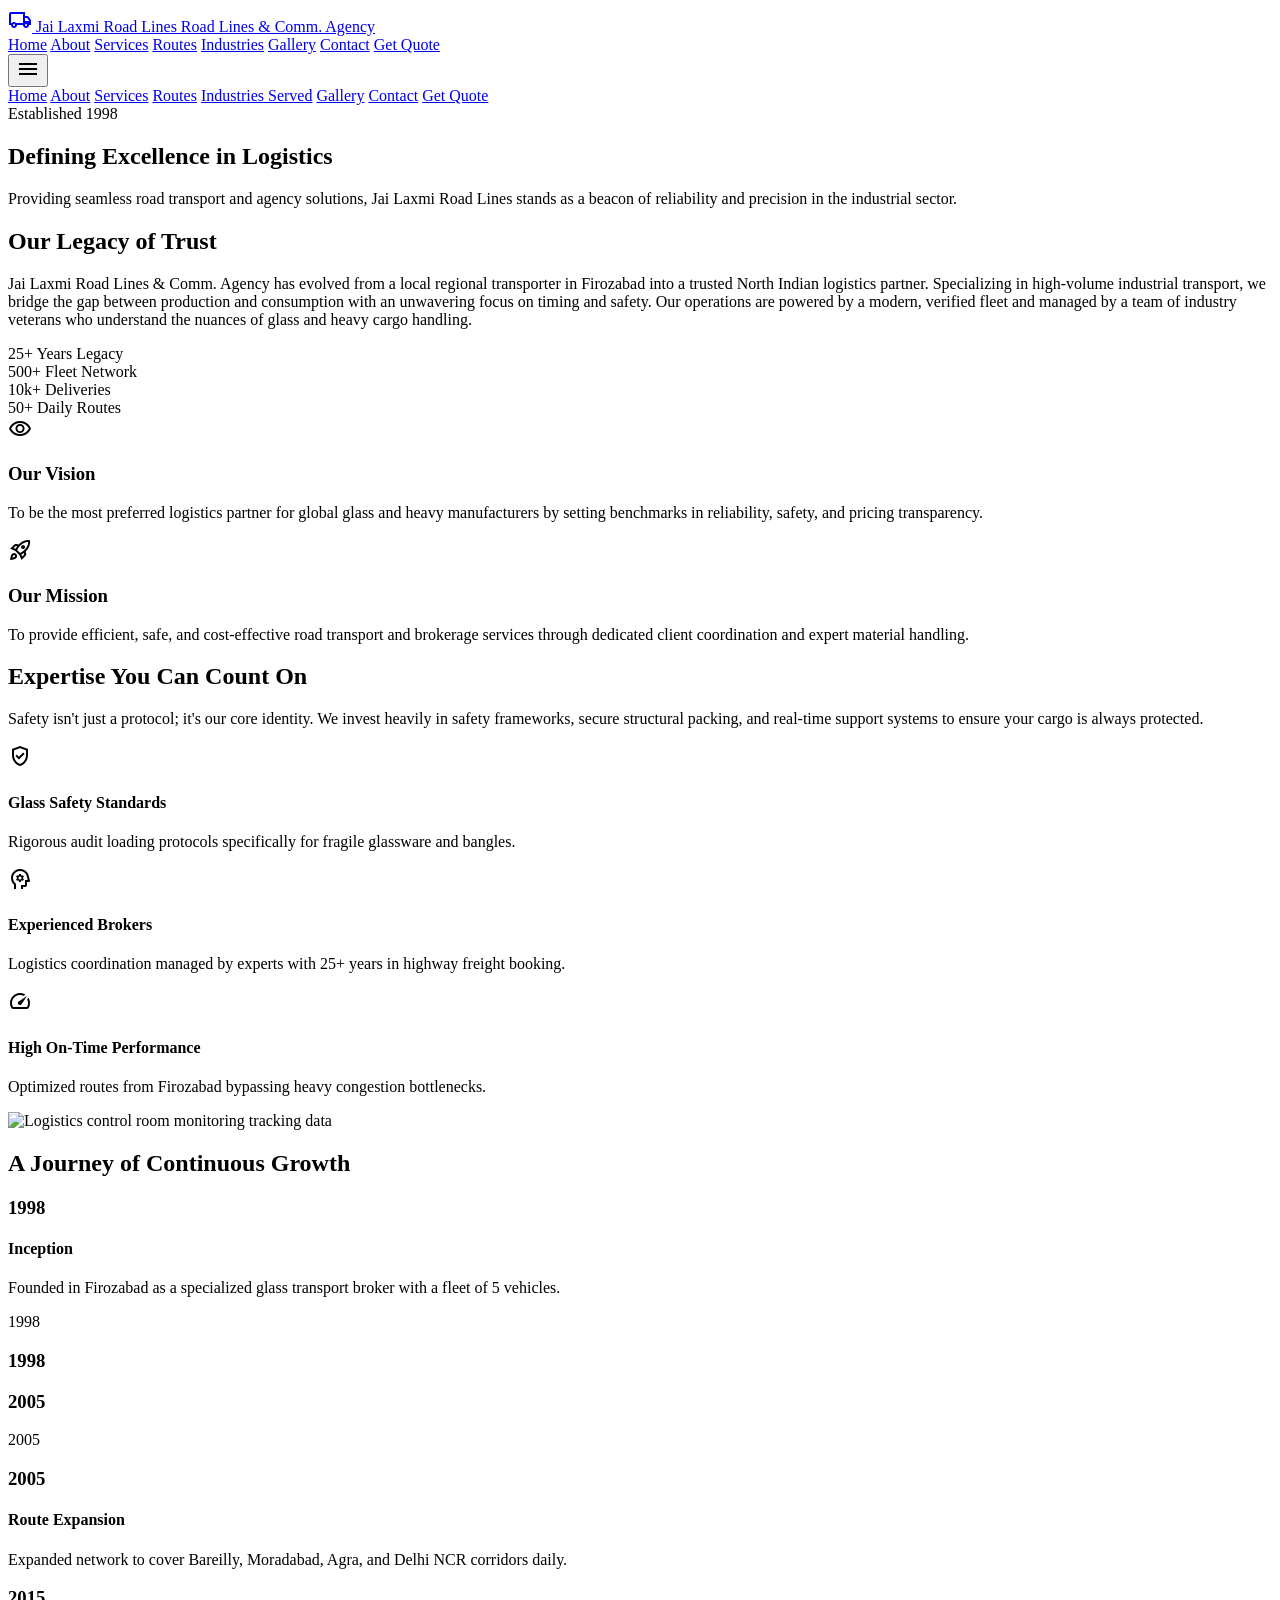
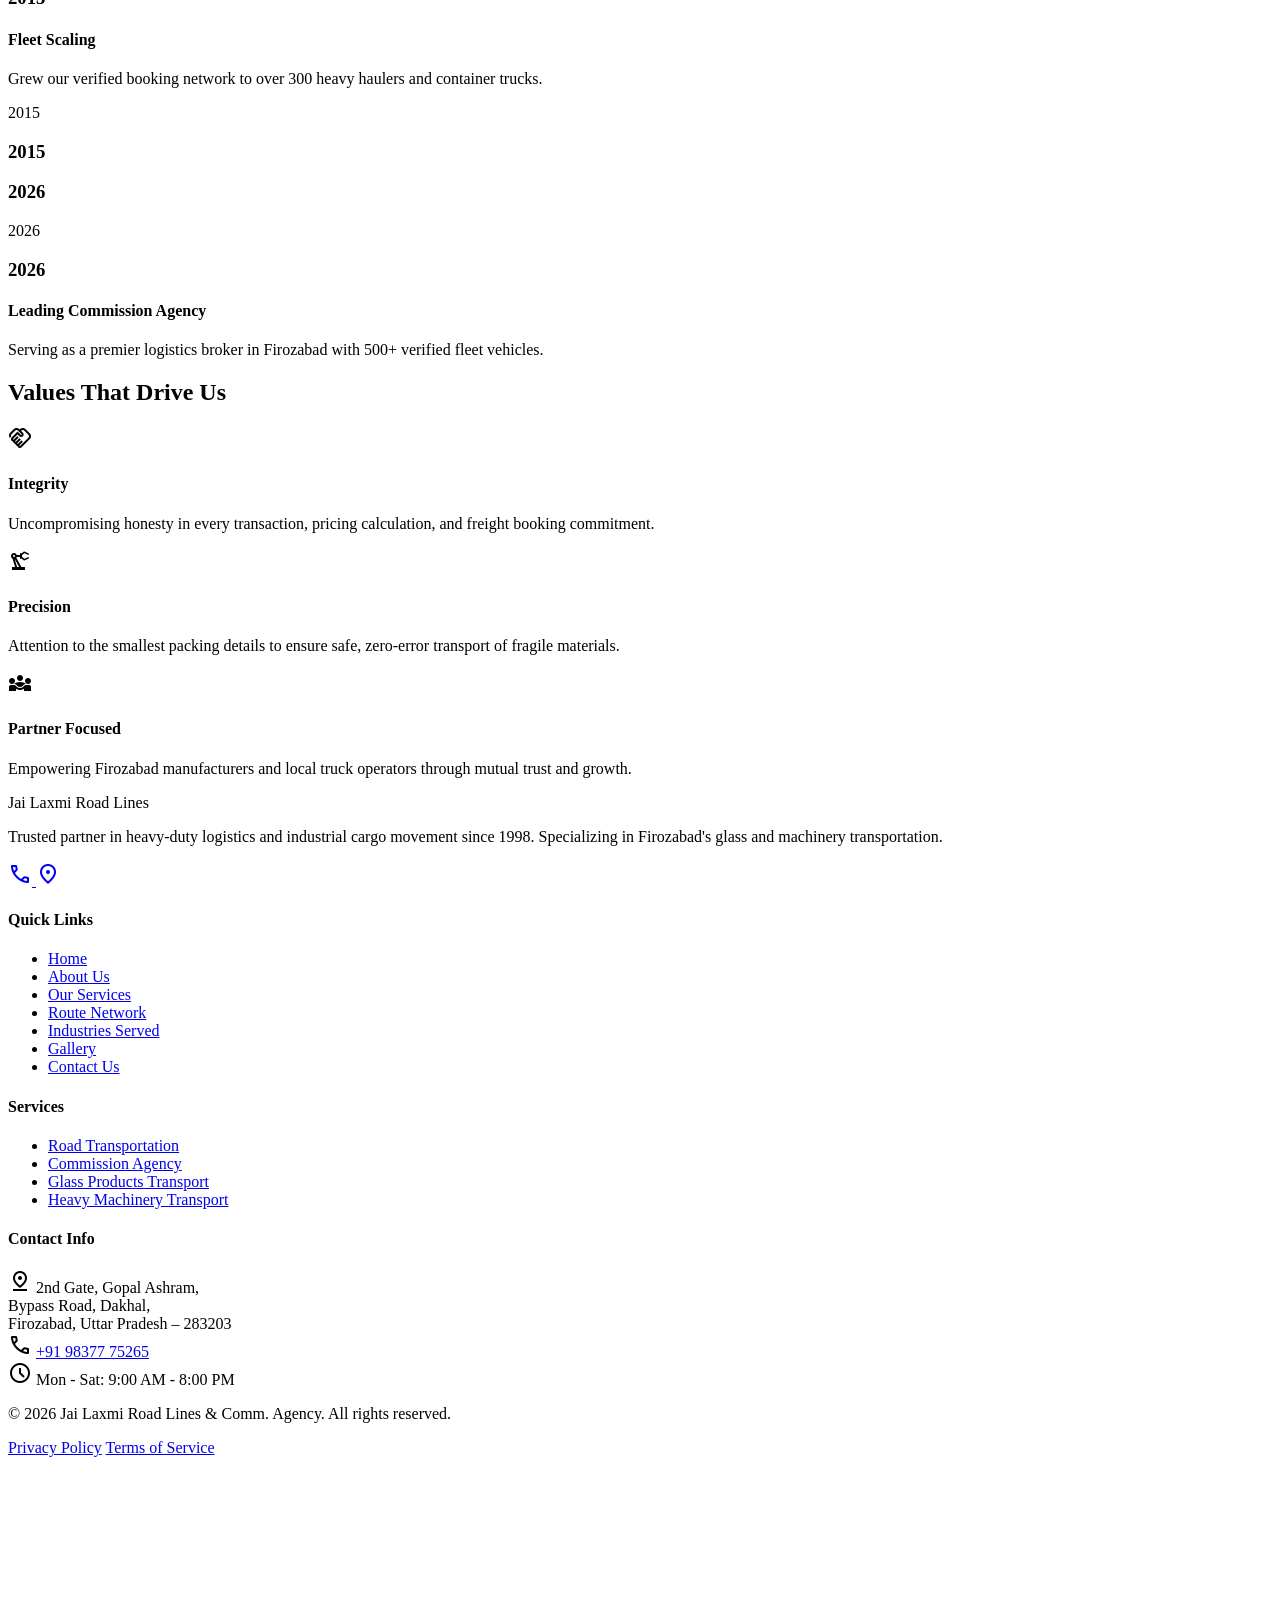
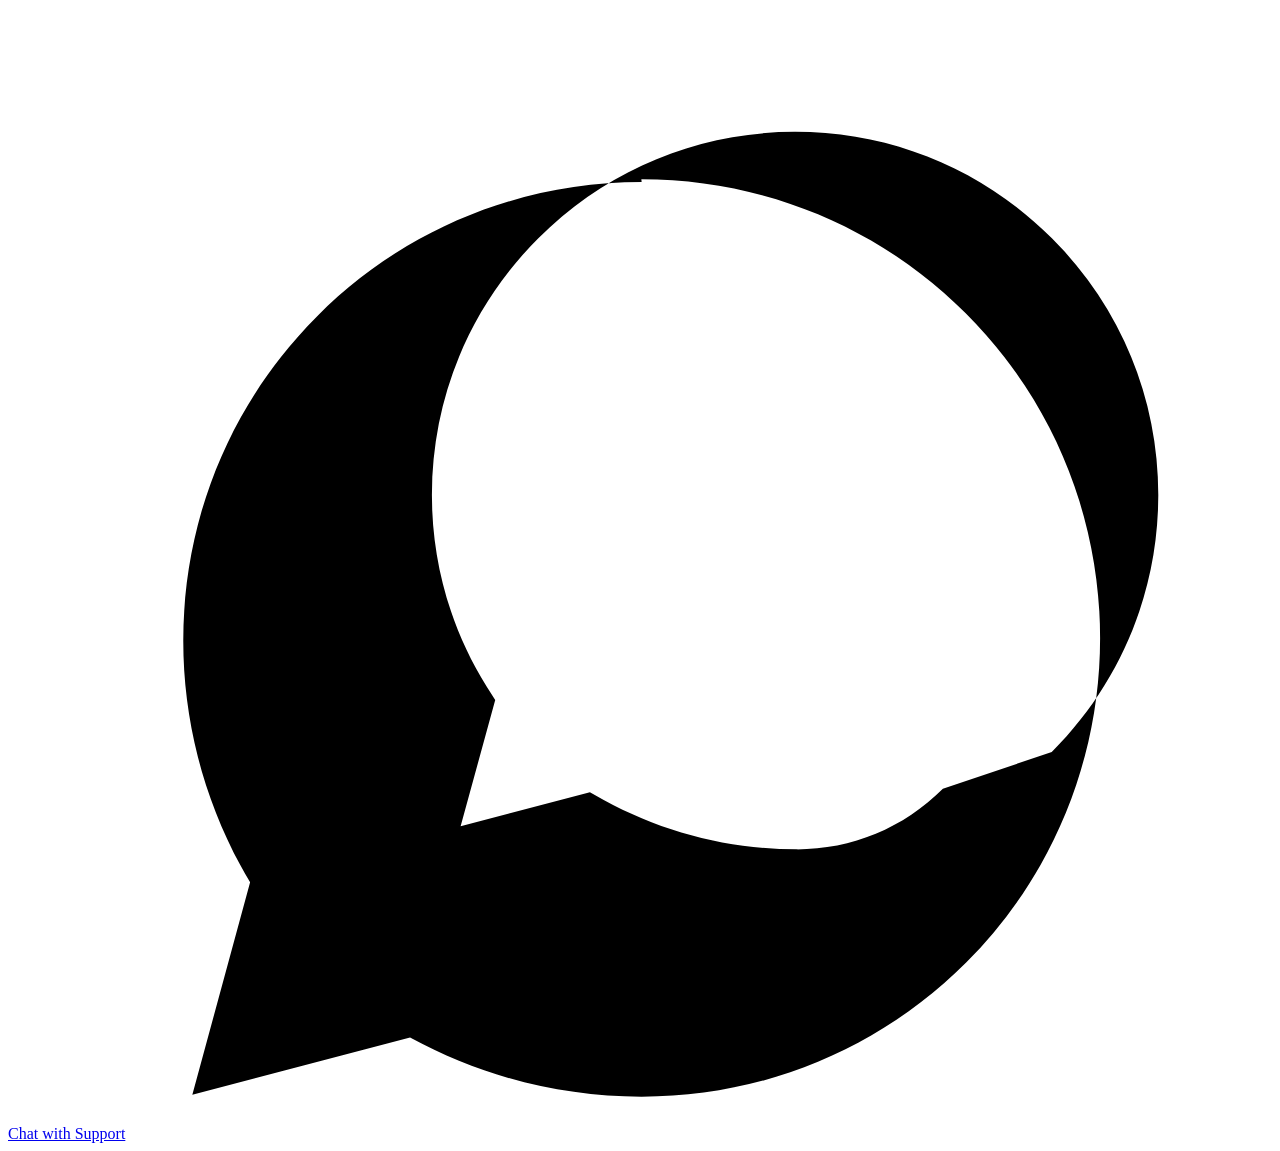
==== about.html @ c0f8089b "Add files via upload" ====
<!DOCTYPE html>
<html class="scroll-smooth" lang="en">
<head>
    <meta charset="utf-8"/>
    <meta content="width=device-width, initial-scale=1.0" name="viewport"/>
    
    <!-- SEO Optimization -->
    <title>About Us | Jai Laxmi Road Lines & Comm. Agency</title>
    <meta name="description" content="Established in 1998, Jai Laxmi Road Lines & Comm. Agency is Firozabad's leading logistics carrier, specializing in fragile glassware, FTL/PTL, and booking services."/>
    <link rel="canonical" href="https://jailaxmiroadlines.com/about.html"/>

    <!-- Open Graph -->
    <meta property="og:type" content="website"/>
    <meta property="og:url" content="https://jailaxmiroadlines.com/about.html"/>
    <meta property="og:title" content="About Us | Jai Laxmi Road Lines & Comm. Agency"/>
    <meta property="og:description" content="Discover our legacy of trust, safety, and precision logistics since 1998. Firozabad's premier transport booking agency."/>
    <meta property="og:image" content="https://lh3.googleusercontent.com/aida-public/[base64]"/>

    <!-- Favicon -->
    <link rel="icon" type="image/svg+xml" href="data:image/svg+xml,%3Csvg xmlns='http://www.w3.org/2000/svg' viewBox='0 0 24 24' fill='%230B3D91'%3E%3Cpath d='M20 8h-3V4H3c-1.1 0-2 .9-2 2v11h2c0 1.66 1.34 3 3 3s3-1.34 3-3h6c0 1.66 1.34 3 3 3s3-1.34 3-3h2v-5l-3-4zM6 18.5c-.83 0-1.5-.67-1.5-1.5s.67-1.5 1.5-1.5 1.5.67 1.5 1.5-.67 1.5-1.5 1.5zm12.5-11.5l2.25 3H17V7h1.5zM18 18.5c-.83 0-1.5-.67-1.5-1.5s.67-1.5 1.5-1.5 1.5.67 1.5 1.5-.67 1.5-1.5 1.5z'/%3E%3C/svg%3E"/>

    <!-- Fonts & Icons -->
    <link href="https://fonts.googleapis.com/css2?family=Montserrat:wght@400;600;700;800&amp;family=Inter:wght@400;500;600;700&amp;display=swap" rel="stylesheet"/>
    <link href="https://fonts.googleapis.com/css2?family=Material+Symbols+Outlined:wght,FILL@100..700,0..1&amp;display=swap" rel="stylesheet"/>

    <!-- Styles -->
    <link href="css/style.css" rel="stylesheet"/>
    <script src="https://cdn.tailwindcss.com?plugins=forms,container-queries"></script>
    <script src="js/tailwind.config.js"></script>
</head>
<body class="bg-background text-on-background font-body-md selection:bg-secondary-fixed selection:text-on-secondary-fixed overflow-x-hidden">

    <!-- Header Navigation -->
    <header class="fixed top-0 w-full z-50 bg-surface-glass backdrop-blur-md border-b border-white/20 shadow-[0_4px_20px_rgba(11,61,145,0.08)]">
        <nav class="flex justify-between items-center px-margin-mobile md:px-margin-desktop py-unit max-w-container-max mx-auto h-20">
            <a href="index.html" class="flex items-center gap-2">
                <span class="material-symbols-outlined text-secondary text-4xl">local_shipping</span>
                <span class="font-display-lg text-lg md:text-[22px] font-extrabold text-primary leading-tight">
                    Jai Laxmi Road Lines
                    <span class="text-[10px] md:text-[11px] uppercase tracking-widest text-on-surface-variant font-semibold block font-label-bold">Road Lines & Comm. Agency</span>
                </span>
            </a>
            <div class="hidden lg:flex items-center space-x-gutter">
                <a class="nav-link font-button-text text-button-text text-on-surface-variant hover:text-primary transition-colors duration-300" href="index.html">Home</a>
                <a class="nav-link font-button-text text-button-text text-on-surface-variant hover:text-primary transition-colors duration-300" href="about.html">About</a>
                <a class="nav-link font-button-text text-button-text text-on-surface-variant hover:text-primary transition-colors duration-300" href="services.html">Services</a>
                <a class="nav-link font-button-text text-button-text text-on-surface-variant hover:text-primary transition-colors duration-300" href="routes.html">Routes</a>
                <a class="nav-link font-button-text text-button-text text-on-surface-variant hover:text-primary transition-colors duration-300" href="industries.html">Industries</a>
                <a class="nav-link font-button-text text-button-text text-on-surface-variant hover:text-primary transition-colors duration-300" href="gallery.html">Gallery</a>
                <a class="nav-link font-button-text text-button-text text-on-surface-variant hover:text-primary transition-colors duration-300" href="contact.html">Contact</a>
                <a class="action-orange-btn text-on-primary px-6 py-2.5 rounded-lg font-button-text text-button-text text-center transition-transform active:scale-95 shadow-md" href="contact.html">
                    Get Quote
                </a>
            </div>
            <!-- Mobile Toggle -->
            <button id="menu-toggle" class="lg:hidden text-primary focus:outline-none" aria-label="Toggle Navigation" aria-expanded="false">
                <span class="material-symbols-outlined text-4xl">menu</span>
            </button>
        </nav>
        <!-- Mobile Menu -->
        <div id="mobile-menu" class="hidden lg:hidden flex-col bg-white border-t border-outline-variant/20 px-margin-mobile py-4 space-y-4 shadow-xl">
            <a class="font-button-text text-button-text text-on-surface-variant hover:text-primary transition-colors duration-300 py-1" href="index.html">Home</a>
            <a class="font-button-text text-button-text text-on-surface-variant hover:text-primary transition-colors duration-300 py-1" href="about.html">About</a>
            <a class="font-button-text text-button-text text-on-surface-variant hover:text-primary transition-colors duration-300 py-1" href="services.html">Services</a>
            <a class="font-button-text text-button-text text-on-surface-variant hover:text-primary transition-colors duration-300 py-1" href="routes.html">Routes</a>
            <a class="font-button-text text-button-text text-on-surface-variant hover:text-primary transition-colors duration-300 py-1" href="industries.html">Industries Served</a>
            <a class="font-button-text text-button-text text-on-surface-variant hover:text-primary transition-colors duration-300 py-1" href="gallery.html">Gallery</a>
            <a class="font-button-text text-button-text text-on-surface-variant hover:text-primary transition-colors duration-300 py-1" href="contact.html">Contact</a>
            <a class="action-orange-btn text-on-primary py-3 rounded-lg font-button-text text-button-text text-center block shadow-md" href="contact.html">
                Get Quote
            </a>
        </div>
    </header>

    <main class="pt-20">
        <!-- Hero Section -->
        <section class="relative h-[450px] flex items-center justify-center overflow-hidden">
            <div class="absolute inset-0 z-0">
                <div class="w-full h-full bg-cover bg-center brightness-50" style="background-image: url('https://lh3.googleusercontent.com/aida-public/[base64]')"></div>
            </div>
            <div class="relative z-10 text-center px-margin-mobile max-w-3xl">
                <span class="inline-block px-4 py-1 rounded-full bg-secondary text-white text-label-bold mb-4 font-bold">Established 1998</span>
                <h1 class="font-display-lg text-display-lg-mobile md:text-display-lg text-white mb-stack-md leading-tight text-shadow-hero">Defining Excellence in Logistics</h1>
                <p class="font-body-lg text-body-lg text-white/90 max-w-2xl mx-auto leading-relaxed">Providing seamless road transport and agency solutions, Jai Laxmi Road Lines stands as a beacon of reliability and precision in the industrial sector.</p>
            </div>
        </section>

        <!-- Profile & Vision/Mission (Bento Grid) -->
        <section class="px-margin-mobile md:px-margin-desktop py-16 max-w-container-max mx-auto">
            <div class="grid grid-cols-1 md:grid-cols-12 gap-gutter">
                <!-- Detailed Profile -->
                <div class="md:col-span-8 glass-card p-stack-lg rounded-xl flex flex-col justify-center shadow-md">
                    <h2 class="font-headline-md text-headline-md text-primary mb-stack-md">Our Legacy of Trust</h2>
                    <p class="font-body-md text-body-md text-on-surface-variant mb-6 leading-relaxed">
                        Jai Laxmi Road Lines & Comm. Agency has evolved from a local regional transporter in Firozabad into a trusted North Indian logistics partner. Specializing in high-volume industrial transport, we bridge the gap between production and consumption with an unwavering focus on timing and safety. Our operations are powered by a modern, verified fleet and managed by a team of industry veterans who understand the nuances of glass and heavy cargo handling.
                    </p>
                    <div class="grid grid-cols-2 md:grid-cols-4 gap-stack-md mt-auto">
                        <div class="text-center p-4 border-r border-outline-variant/30">
                            <span class="block font-display-lg text-3xl md:text-headline-md text-secondary font-bold">25+</span>
                            <span class="font-label-bold text-xs text-outline uppercase tracking-wider block mt-1">Years Legacy</span>
                        </div>
                        <div class="text-center p-4 border-r border-outline-variant/30">
                            <span class="block font-display-lg text-3xl md:text-headline-md text-secondary font-bold">500+</span>
                            <span class="font-label-bold text-xs text-outline uppercase tracking-wider block mt-1">Fleet Network</span>
                        </div>
                        <div class="text-center p-4 border-r border-outline-variant/30">
                            <span class="block font-display-lg text-3xl md:text-headline-md text-secondary font-bold">10k+</span>
                            <span class="font-label-bold text-xs text-outline uppercase tracking-wider block mt-1">Deliveries</span>
                        </div>
                        <div class="text-center p-4">
                            <span class="block font-display-lg text-3xl md:text-headline-md text-secondary font-bold">50+</span>
                            <span class="font-label-bold text-xs text-outline uppercase tracking-wider block mt-1">Daily Routes</span>
                        </div>
                    </div>
                </div>
                <!-- Mission/Vision Column -->
                <div class="md:col-span-4 flex flex-col gap-gutter">
                    <div class="bg-primary text-on-primary p-stack-lg rounded-xl flex-1 shadow-lg">
                        <div class="flex items-center gap-stack-sm mb-stack-sm">
                            <span class="material-symbols-outlined text-accent text-3xl">visibility</span>
                            <h3 class="font-headline-sm text-headline-sm text-white">Our Vision</h3>
                        </div>
                        <p class="font-body-md text-sm opacity-90 leading-relaxed">To be the most preferred logistics partner for global glass and heavy manufacturers by setting benchmarks in reliability, safety, and pricing transparency.</p>
                    </div>
                    <div class="bg-secondary text-on-secondary p-stack-lg rounded-xl flex-1 shadow-lg">
                        <div class="flex items-center gap-stack-sm mb-stack-sm">
                            <span class="material-symbols-outlined text-accent text-3xl">rocket_launch</span>
                            <h3 class="font-headline-sm text-headline-sm text-white">Our Mission</h3>
                        </div>
                        <p class="font-body-md text-sm opacity-90 leading-relaxed">To provide efficient, safe, and cost-effective road transport and brokerage services through dedicated client coordination and expert material handling.</p>
                    </div>
                </div>
            </div>
        </section>

        <!-- Commitment to Safety & Expertise -->
        <section class="bg-on-background text-surface-bright py-20 overflow-hidden">
            <div class="max-w-container-max mx-auto px-margin-mobile md:px-margin-desktop grid grid-cols-1 md:grid-cols-2 gap-20 items-center">
                <div>
                    <h2 class="font-display-lg text-display-lg-mobile md:text-display-lg text-accent mb-stack-md leading-tight">Expertise You Can Count On</h2>
                    <p class="font-body-lg text-body-lg text-surface-variant/80 mb-stack-lg">Safety isn't just a protocol; it's our core identity. We invest heavily in safety frameworks, secure structural packing, and real-time support systems to ensure your cargo is always protected.</p>
                    <div class="space-y-stack-md">
                        <div class="flex items-start gap-stack-md">
                            <div class="bg-primary-container p-3 rounded-lg text-primary-fixed">
                                <span class="material-symbols-outlined">verified_user</span>
                            </div>
                            <div>
                                <h4 class="font-label-bold text-label-bold text-white text-base">Glass Safety Standards</h4>
                                <p class="text-surface-variant/70 text-sm">Rigorous audit loading protocols specifically for fragile glassware and bangles.</p>
                            </div>
                        </div>
                        <div class="flex items-start gap-stack-md">
                            <div class="bg-secondary-container p-3 rounded-lg text-on-secondary-container">
                                <span class="material-symbols-outlined">psychology</span>
                            </div>
                            <div>
                                <h4 class="font-label-bold text-label-bold text-white text-base">Experienced Brokers</h4>
                                <p class="text-surface-variant/70 text-sm">Logistics coordination managed by experts with 25+ years in highway freight booking.</p>
                            </div>
                        </div>
                        <div class="flex items-start gap-stack-md">
                            <div class="bg-primary-container p-3 rounded-lg text-primary-fixed">
                                <span class="material-symbols-outlined">speed</span>
                            </div>
                            <div>
                                <h4 class="font-label-bold text-label-bold text-white text-base">High On-Time Performance</h4>
                                <p class="text-surface-variant/70 text-sm">Optimized routes from Firozabad bypassing heavy congestion bottlenecks.</p>
                            </div>
                        </div>
                    </div>
                </div>
                <div class="relative">
                    <div class="absolute -top-10 -right-10 w-64 h-64 bg-secondary/15 blur-3xl rounded-full"></div>
                    <div class="relative glass-card p-4 rounded-3xl overflow-hidden border-white/10 shadow-2xl">
                        <img class="rounded-2xl w-full h-[400px] object-cover" src="https://lh3.googleusercontent.com/aida-public/[base64]" alt="Logistics control room monitoring tracking data"/>
                    </div>
                </div>
            </div>
        </section>

        <!-- Company Growth Timeline -->
        <section class="py-24 max-w-container-max mx-auto px-margin-mobile md:px-margin-desktop">
            <h2 class="font-headline-md text-headline-md text-primary text-center mb-20">A Journey of Continuous Growth</h2>
            <div class="relative">
                <!-- Timeline Desktop Line -->
                <div class="hidden md:block absolute left-1/2 top-0 bottom-0 w-1 timeline-line -translate-x-1/2 opacity-25"></div>
                <!-- Timeline Items -->
                <div class="space-y-16">
                    <!-- 1998 -->
                    <div class="relative flex flex-col md:flex-row items-center timeline-item">
                        <div class="md:w-1/2 md:pr-16 text-right order-2 md:order-1">
                            <h3 class="font-display-lg text-display-lg text-secondary-fixed-dim md:hidden mb-2">1998</h3>
                            <div class="glass-card p-stack-md rounded-xl inline-block text-left w-full shadow-sm border-l-4 border-l-primary">
                                <h4 class="font-headline-sm text-headline-sm text-primary font-bold">Inception</h4>
                                <p class="text-on-surface-variant text-sm mt-1">Founded in Firozabad as a specialized glass transport broker with a fleet of 5 vehicles.</p>
                            </div>
                        </div>
                        <div class="absolute left-1/2 -translate-x-1/2 w-12 h-12 rounded-full bg-primary border-4 border-white z-10 flex items-center justify-center hidden md:flex order-2">
                            <span class="text-white text-xs font-bold">1998</span>
                        </div>
                        <div class="md:w-1/2 md:pl-16 order-1 md:order-3">
                            <h3 class="hidden md:block font-display-lg text-5xl font-extrabold text-primary/10">1998</h3>
                        </div>
                    </div>
                    <!-- 2005 -->
                    <div class="relative flex flex-col md:flex-row items-center timeline-item">
                        <div class="md:w-1/2 md:pr-16 order-1">
                            <h3 class="hidden md:block font-display-lg text-5xl font-extrabold text-primary/10 text-right">2005</h3>
                        </div>
                        <div class="absolute left-1/2 -translate-x-1/2 w-12 h-12 rounded-full bg-secondary border-4 border-white z-10 flex items-center justify-center hidden md:flex order-2">
                            <span class="text-white text-xs font-bold">2005</span>
                        </div>
                        <div class="md:w-1/2 md:pl-16 text-left order-2 md:order-3">
                            <h3 class="font-display-lg text-display-lg text-secondary-fixed-dim md:hidden mb-2">2005</h3>
                            <div class="glass-card p-stack-md rounded-xl w-full shadow-sm border-l-4 border-l-secondary">
                                <h4 class="font-headline-sm text-headline-sm text-primary font-bold">Route Expansion</h4>
                                <p class="text-on-surface-variant text-sm mt-1">Expanded network to cover Bareilly, Moradabad, Agra, and Delhi NCR corridors daily.</p>
                            </div>
                        </div>
                    </div>
                    <!-- 2015 -->
                    <div class="relative flex flex-col md:flex-row items-center timeline-item">
                        <div class="md:w-1/2 md:pr-16 text-right order-2 md:order-1">
                            <h3 class="font-display-lg text-display-lg text-secondary-fixed-dim md:hidden mb-2">2015</h3>
                            <div class="glass-card p-stack-md rounded-xl inline-block text-left w-full shadow-sm border-l-4 border-l-primary">
                                <h4 class="font-headline-sm text-headline-sm text-primary font-bold">Fleet Scaling</h4>
                                <p class="text-on-surface-variant text-sm mt-1">Grew our verified booking network to over 300 heavy haulers and container trucks.</p>
                            </div>
                        </div>
                        <div class="absolute left-1/2 -translate-x-1/2 w-12 h-12 rounded-full bg-primary border-4 border-white z-10 flex items-center justify-center hidden md:flex order-2">
                            <span class="text-white text-xs font-bold">2015</span>
                        </div>
                        <div class="md:w-1/2 md:pl-16 order-1 md:order-3">
                            <h3 class="hidden md:block font-display-lg text-5xl font-extrabold text-primary/10">2015</h3>
                        </div>
                    </div>
                    <!-- 2026 -->
                    <div class="relative flex flex-col md:flex-row items-center timeline-item">
                        <div class="md:w-1/2 md:pr-16 order-1">
                            <h3 class="hidden md:block font-display-lg text-5xl font-extrabold text-primary/10 text-right">2026</h3>
                        </div>
                        <div class="absolute left-1/2 -translate-x-1/2 w-12 h-12 rounded-full bg-secondary border-4 border-white z-10 flex items-center justify-center hidden md:flex order-2">
                            <span class="text-white text-xs font-bold">2026</span>
                        </div>
                        <div class="md:w-1/2 md:pl-16 text-left order-2 md:order-3">
                            <h3 class="font-display-lg text-display-lg text-secondary-fixed-dim md:hidden mb-2">2026</h3>
                            <div class="glass-card p-stack-md rounded-xl w-full shadow-sm border-l-4 border-l-secondary bg-secondary-fixed/5 border-secondary/30">
                                <h4 class="font-headline-sm text-headline-sm text-primary font-bold">Leading Commission Agency</h4>
                                <p class="text-on-surface-variant text-sm mt-1">Serving as a premier logistics broker in Firozabad with 500+ verified fleet vehicles.</p>
                            </div>
                        </div>
                    </div>
                </div>
            </div>
        </section>

        <!-- Values Section -->
        <section class="py-20 bg-surface-container-low">
            <div class="max-w-container-max mx-auto px-margin-mobile md:px-margin-desktop text-center">
                <h2 class="font-headline-md text-headline-md text-primary mb-12">Values That Drive Us</h2>
                <div class="grid grid-cols-1 md:grid-cols-3 gap-gutter">
                    <div class="p-stack-lg rounded-2xl bg-white shadow-sm hover:shadow-xl transition-shadow duration-300 group border border-outline-variant/20">
                        <div class="w-16 h-16 bg-primary/10 rounded-full flex items-center justify-center mx-auto mb-6 group-hover:bg-primary transition-colors">
                            <span class="material-symbols-outlined text-primary group-hover:text-white text-3xl">handshake</span>
                        </div>
                        <h4 class="font-headline-sm text-headline-sm mb-4 font-bold">Integrity</h4>
                        <p class="text-on-surface-variant text-sm leading-relaxed">Uncompromising honesty in every transaction, pricing calculation, and freight booking commitment.</p>
                    </div>
                    <div class="p-stack-lg rounded-2xl bg-white shadow-sm hover:shadow-xl transition-shadow duration-300 group border border-outline-variant/20">
                        <div class="w-16 h-16 bg-secondary/10 rounded-full flex items-center justify-center mx-auto mb-6 group-hover:bg-secondary transition-colors">
                            <span class="material-symbols-outlined text-secondary group-hover:text-white text-3xl">precision_manufacturing</span>
                        </div>
                        <h4 class="font-headline-sm text-headline-sm mb-4 font-bold">Precision</h4>
                        <p class="text-on-surface-variant text-sm leading-relaxed">Attention to the smallest packing details to ensure safe, zero-error transport of fragile materials.</p>
                    </div>
                    <div class="p-stack-lg rounded-2xl bg-white shadow-sm hover:shadow-xl transition-shadow duration-300 group border border-outline-variant/20">
                        <div class="w-16 h-16 bg-primary/10 rounded-full flex items-center justify-center mx-auto mb-6 group-hover:bg-primary transition-colors">
                            <span class="material-symbols-outlined text-primary group-hover:text-white text-3xl">diversity_3</span>
                        </div>
                        <h4 class="font-headline-sm text-headline-sm mb-4 font-bold">Partner Focused</h4>
                        <p class="text-on-surface-variant text-sm leading-relaxed">Empowering Firozabad manufacturers and local truck operators through mutual trust and growth.</p>
                    </div>
                </div>
            </div>
        </section>
    </main>

    <!-- Professional Footer -->
    <footer class="bg-on-background text-surface-bright w-full border-t border-white/5">
        <div class="grid grid-cols-1 md:grid-cols-4 gap-gutter px-margin-desktop py-stack-lg max-w-container-max mx-auto">
            <div class="space-y-6">
                <div class="font-headline-sm text-headline-sm text-secondary-fixed">Jai Laxmi Road Lines</div>
                <p class="text-surface-variant/80 font-body-md text-sm leading-relaxed">
                    Trusted partner in heavy-duty logistics and industrial cargo movement since 1998. Specializing in Firozabad's glass and machinery transportation.
                </p>
                <div class="flex gap-4">
                    <a href="tel:+919837775265" class="w-10 h-10 rounded-full bg-white/10 flex items-center justify-center hover:bg-secondary transition-all cursor-pointer" aria-label="Call Us">
                        <span class="material-symbols-outlined text-sm">call</span>
                    </a>
                    <a href="https://maps.app.goo.gl/wHc9L5HshT3W9R5m7" target="_blank" class="w-10 h-10 rounded-full bg-white/10 flex items-center justify-center hover:bg-secondary transition-all cursor-pointer" aria-label="Locate Us">
                        <span class="material-symbols-outlined text-sm">location_on</span>
                    </a>
                </div>
            </div>
            <div>
                <h4 class="font-label-bold text-white mb-6 uppercase tracking-widest text-sm">Quick Links</h4>
                <ul class="space-y-3 text-sm">
                    <li><a class="text-surface-variant/80 hover:text-surface-bright hover:translate-x-1 transition-all inline-block" href="index.html">Home</a></li>
                    <li><a class="text-surface-variant/80 hover:text-surface-bright hover:translate-x-1 transition-all inline-block" href="about.html">About Us</a></li>
                    <li><a class="text-surface-variant/80 hover:text-surface-bright hover:translate-x-1 transition-all inline-block" href="services.html">Our Services</a></li>
                    <li><a class="text-surface-variant/80 hover:text-surface-bright hover:translate-x-1 transition-all inline-block" href="routes.html">Route Network</a></li>
                    <li><a class="text-surface-variant/80 hover:text-surface-bright hover:translate-x-1 transition-all inline-block" href="industries.html">Industries Served</a></li>
                    <li><a class="text-surface-variant/80 hover:text-surface-bright hover:translate-x-1 transition-all inline-block" href="gallery.html">Gallery</a></li>
                    <li><a class="text-surface-variant/80 hover:text-surface-bright hover:translate-x-1 transition-all inline-block" href="contact.html">Contact Us</a></li>
                </ul>
            </div>
            <div>
                <h4 class="font-label-bold text-white mb-6 uppercase tracking-widest text-sm">Services</h4>
                <ul class="space-y-3 text-sm">
                    <li><a class="text-surface-variant/80 hover:text-surface-bright hover:translate-x-1 transition-all inline-block" href="services.html">Road Transportation</a></li>
                    <li><a class="text-surface-variant/80 hover:text-surface-bright hover:translate-x-1 transition-all inline-block" href="services.html">Commission Agency</a></li>
                    <li><a class="text-surface-variant/80 hover:text-surface-bright hover:translate-x-1 transition-all inline-block" href="services.html">Glass Products Transport</a></li>
                    <li><a class="text-surface-variant/80 hover:text-surface-bright hover:translate-x-1 transition-all inline-block" href="services.html">Heavy Machinery Transport</a></li>
                </ul>
            </div>
            <div>
                <h4 class="font-label-bold text-white mb-6 uppercase tracking-widest text-sm">Contact Info</h4>
                <div class="space-y-4 text-sm">
                    <div class="flex gap-3 text-surface-variant/80">
                        <span class="material-symbols-outlined text-secondary-fixed">pin_drop</span>
                        <span class="leading-relaxed">2nd Gate, Gopal Ashram,<br>Bypass Road, Dakhal,<br>Firozabad, Uttar Pradesh – 283203</span>
                    </div>
                    <div class="flex gap-3 text-surface-variant/80 items-center">
                        <span class="material-symbols-outlined text-secondary-fixed">phone</span>
                        <a href="tel:+919837775265" class="hover:text-surface-bright transition-colors">+91 98377 75265</a>
                    </div>
                    <div class="flex gap-3 text-surface-variant/80 items-center">
                        <span class="material-symbols-outlined text-secondary-fixed">schedule</span>
                        <span>Mon - Sat: 9:00 AM - 8:00 PM</span>
                    </div>
                </div>
            </div>
        </div>
        <div class="border-t border-white/5 py-8 max-w-container-max mx-auto px-margin-desktop flex flex-col md:flex-row justify-between items-center gap-4 text-surface-variant/60 text-sm">
            <p>© 2026 Jai Laxmi Road Lines & Comm. Agency. All rights reserved.</p>
            <div class="flex gap-6">
                <a class="hover:text-white" href="#">Privacy Policy</a>
                <a class="hover:text-white" href="#">Terms of Service</a>
            </div>
        </div>
    </footer>

    <!-- WhatsApp Floating Action Button -->
    <a class="fixed bottom-8 right-8 w-16 h-16 bg-[#25D366] rounded-full shadow-2xl flex items-center justify-center text-white z-50 hover:scale-110 transition-transform active:scale-95 group" href="#" aria-label="Chat on WhatsApp">
        <svg class="w-8 h-8 fill-current" viewBox="0 0 24 24">
            <path d="M12.031 6.172c-2.32 0-4.518.903-6.16 2.547-1.64 1.641-2.543 3.838-2.543 6.162 0 1.61.439 3.191 1.269 4.588L3.5 23.5l4.134-1.085c1.346.736 2.854 1.124 4.394 1.124h.003c2.321 0 4.519-.903 6.162-2.547 1.64-1.642 2.543-3.839 2.543-6.161 0-2.322-.904-4.52-2.547-6.163-1.642-1.642-3.84-2.547-6.163-2.547zm5.72 11.52c-.742.742-1.728 1.151-2.777 1.151H15a.738.738 0 0 1-.02-.001c-1.288 0-2.546-.324-3.669-.938l-.262-.146-2.455.645.657-2.395-.16-.254c-.682-1.087-1.042-2.348-1.042-3.641 0-1.841.717-3.57 2.021-4.874 1.303-1.303 3.033-2.02 4.874-2.02 1.843 0 3.573.718 4.877 2.022s2.02 3.033 2.02 4.876c-.002 1.844-.719 3.573-2.023 4.877z"></path>
        </svg>
        <span class="absolute right-full mr-4 bg-white text-on-surface px-4 py-2 rounded-lg text-sm font-bold shadow-lg opacity-0 group-hover:opacity-100 transition-opacity whitespace-nowrap pointer-events-none text-gray-700">Chat with Support</span>
    </a>

    <!-- Core Scripts -->
    <script src="js/main.js"></script>
</body>
</html>
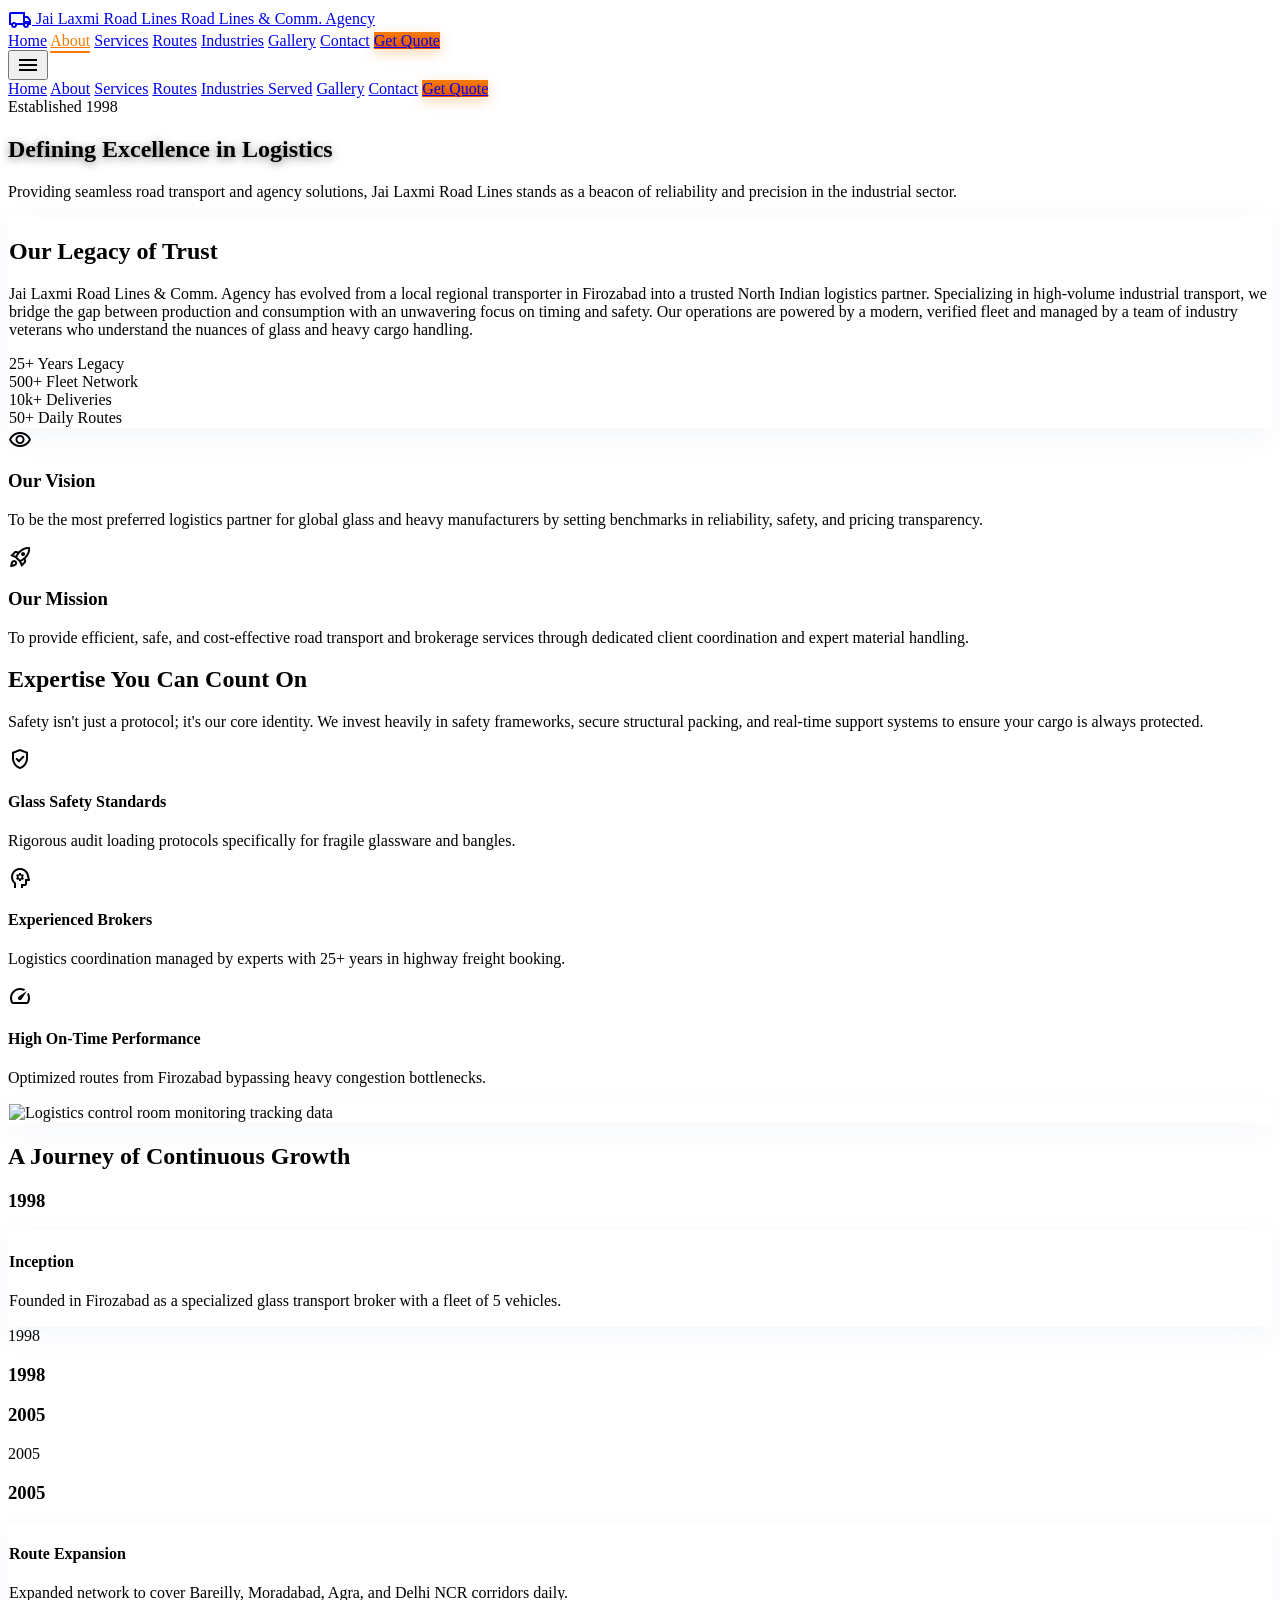
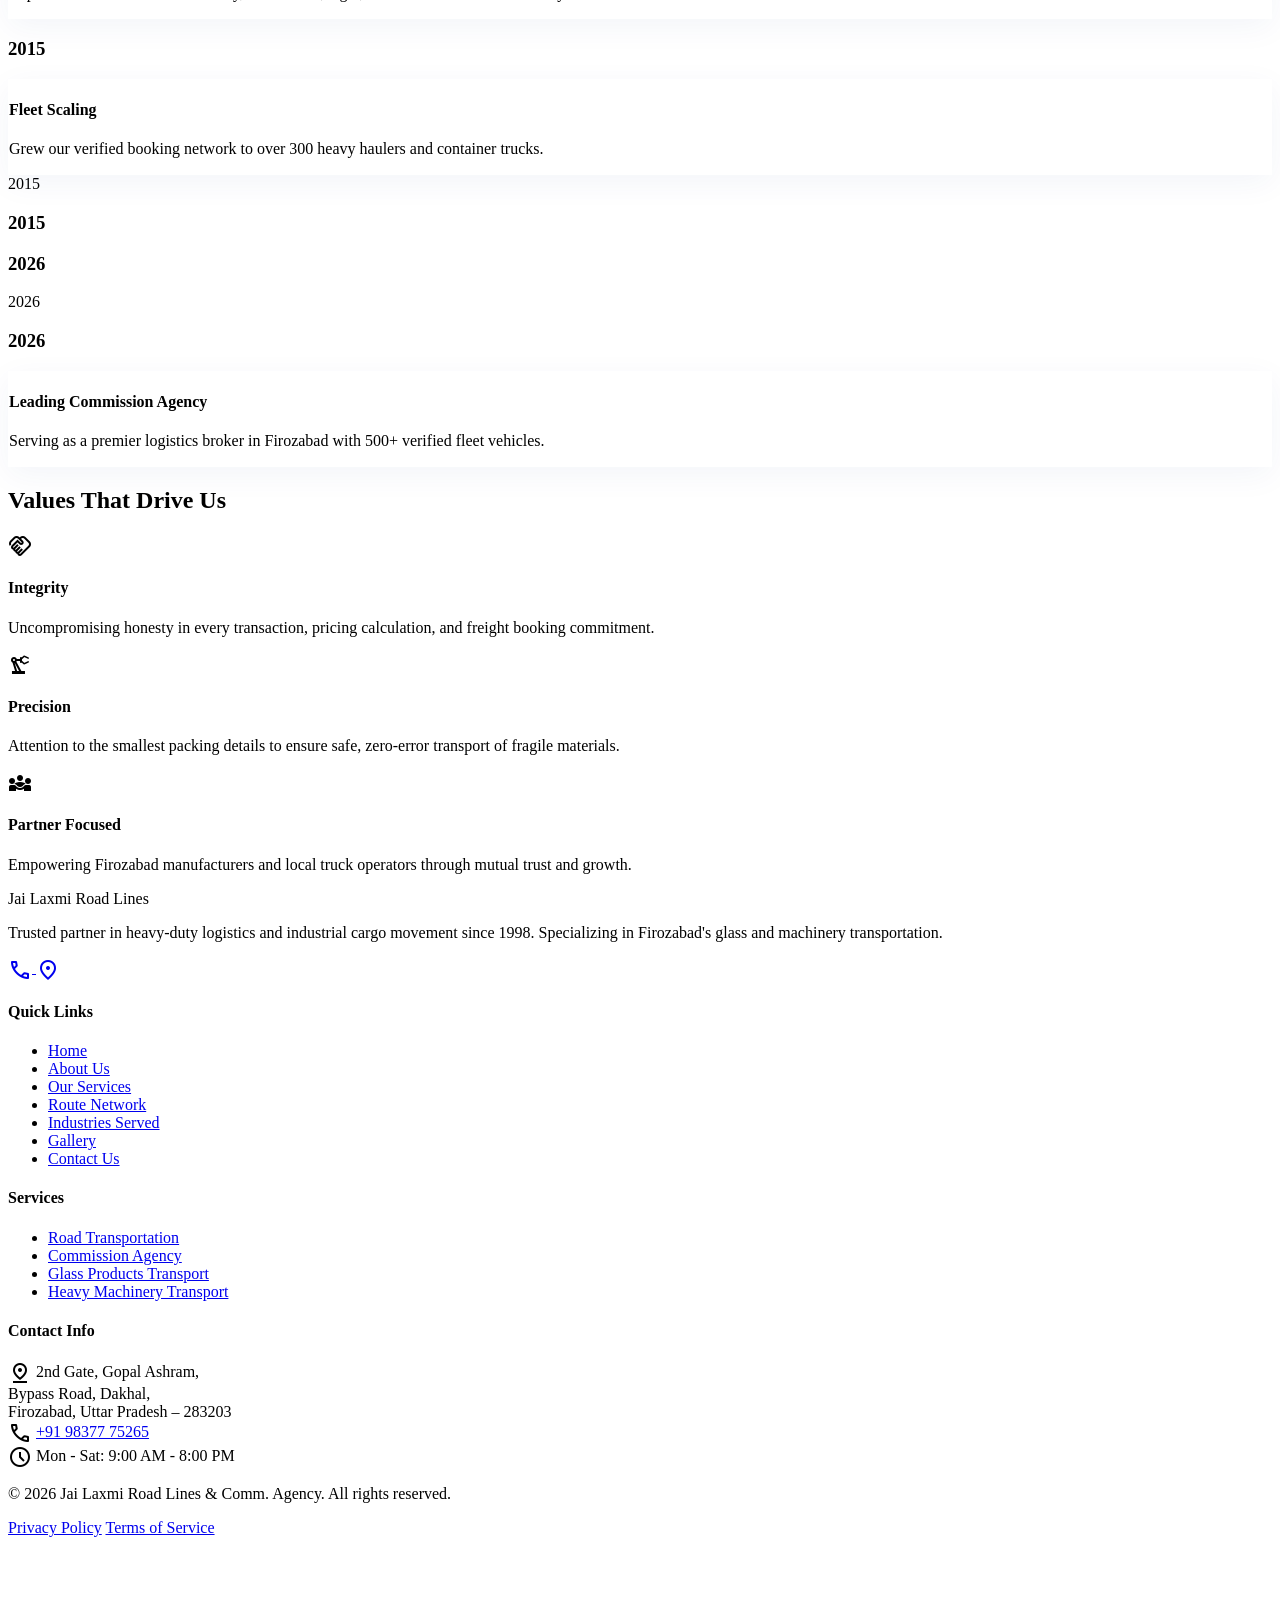
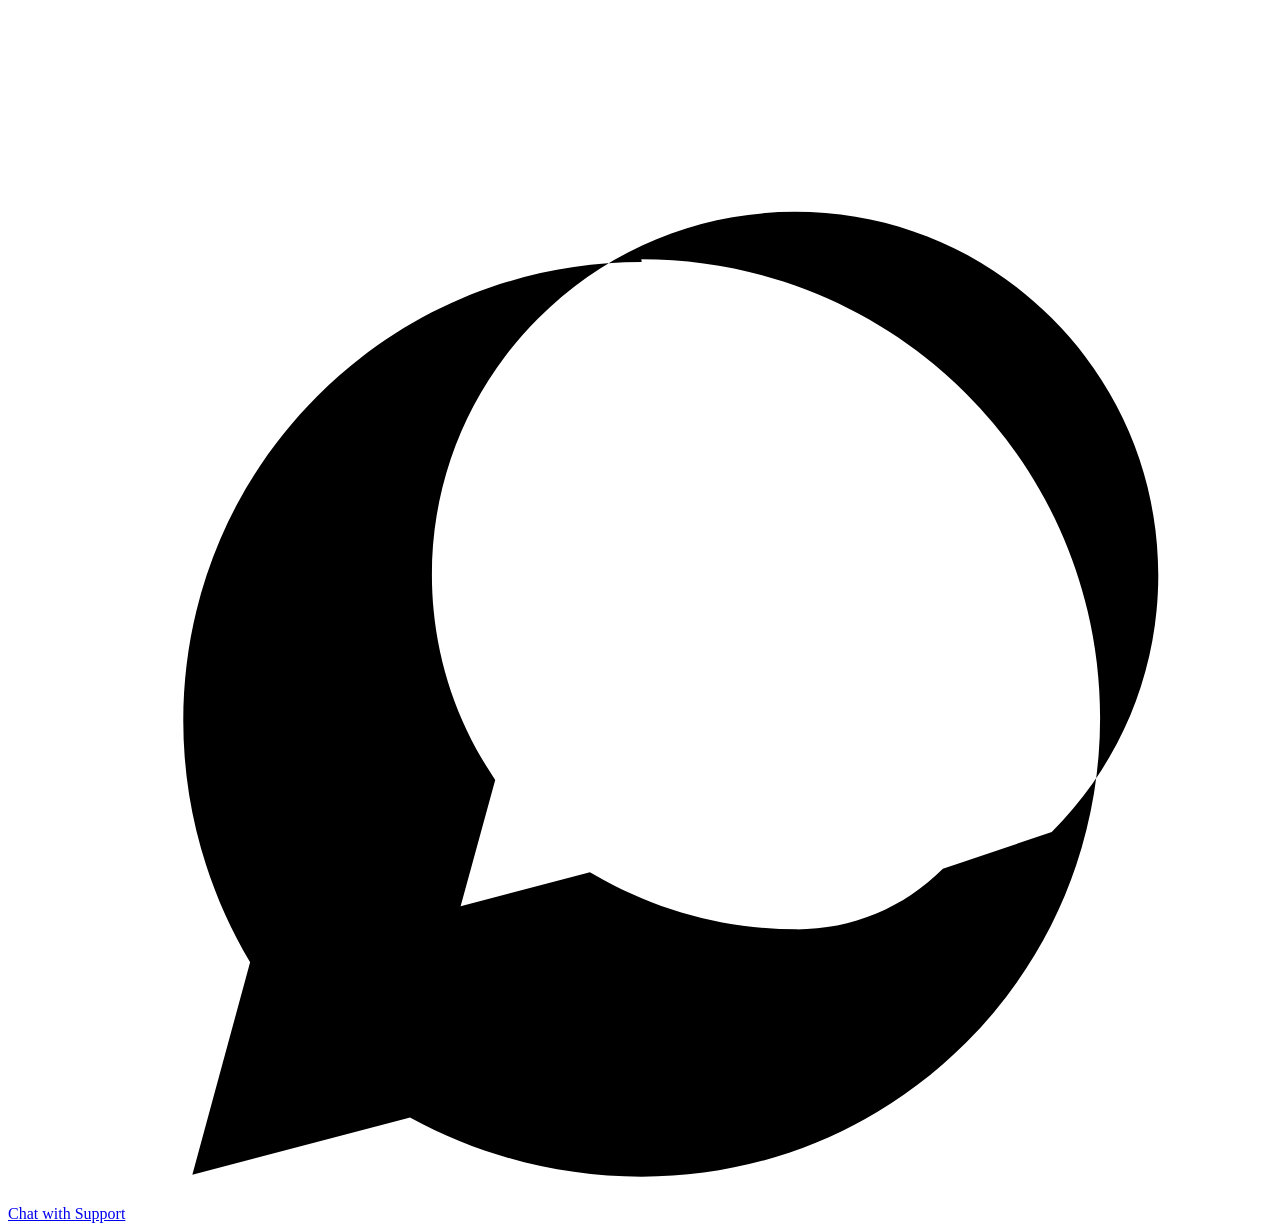
==== commit 5e17b531: "Update stylesheet and script paths in about.html" ====
--- a/about.html
+++ b/about.html
@@ -24,9 +24,9 @@
     <link href="https://fonts.googleapis.com/css2?family=Material+Symbols+Outlined:wght,FILL@100..700,0..1&amp;display=swap" rel="stylesheet"/>
 
     <!-- Styles -->
-    <link href="css/style.css" rel="stylesheet"/>
+    <link href="style.css" rel="stylesheet"/>
     <script src="https://cdn.tailwindcss.com?plugins=forms,container-queries"></script>
-    <script src="js/tailwind.config.js"></script>
+    <script src="tailwind.config.js"></script>
 </head>
 <body class="bg-background text-on-background font-body-md selection:bg-secondary-fixed selection:text-on-secondary-fixed overflow-x-hidden">
 
@@ -359,6 +359,6 @@
     </a>
 
     <!-- Core Scripts -->
-    <script src="js/main.js"></script>
+    <script src="main.js"></script>
 </body>
 </html>
--- a/style.css
+++ b/style.css
@@ -0,0 +1,143 @@
+/* Custom styling system for Jai Laxmi Road Lines */
+
+/* Material symbols font configuration */
+.material-symbols-outlined {
+    font-variation-settings: 'FILL' 0, 'wght' 400, 'GRAD' 0, 'opsz' 24;
+    display: inline-block;
+    vertical-align: middle;
+}
+
+/* Glassmorphism style */
+.glass-card {
+    background: rgba(255, 255, 255, 0.7);
+    backdrop-filter: blur(12px);
+    -webkit-backdrop-filter: blur(12px);
+    border: 1px solid rgba(255, 255, 255, 0.3);
+    box-shadow: 0 8px 32px 0 rgba(11, 61, 145, 0.05);
+}
+
+/* Action Orange Button styles */
+.action-orange-btn {
+    background: linear-gradient(180deg, #F57C00 0%, #E65100 100%);
+    box-shadow: 0 4px 14px rgba(245, 124, 0, 0.3);
+    transition: all 0.3ms ease-in-out;
+}
+.action-orange-btn:hover {
+    background: linear-gradient(180deg, #FF9100 0%, #F57C00 100%);
+    box-shadow: 0 6px 20px rgba(245, 124, 0, 0.4);
+    transform: translateY(-1px);
+}
+.action-orange-btn:active {
+    transform: translateY(1px);
+    box-shadow: 0 2px 8px rgba(245, 124, 0, 0.2);
+}
+
+/* Primary Outlined Button styles */
+.outline-primary-btn {
+    border: 2px solid #0B3D91;
+    color: #0B3D91;
+    transition: all 0.3s ease-in-out;
+}
+.outline-primary-btn:hover {
+    background-color: #0B3D91;
+    color: #FFFFFF;
+}
+
+/* Hero text enhancement */
+.text-shadow-hero {
+    text-shadow: 0 2px 8px rgba(0, 0, 0, 0.5);
+}
+
+/* Animations */
+.animate-float {
+    animation: float 6s ease-in-out infinite;
+}
+
+@keyframes float {
+    0%, 100% { transform: translateY(0); }
+    50% { transform: translateY(-10px); }
+}
+
+/* Scroll Animation Transitions */
+.reveal-animated {
+    opacity: 0;
+    transform: translateY(20px);
+    transition: opacity 0.8s cubic-bezier(0.16, 1, 0.3, 1), transform 0.8s cubic-bezier(0.16, 1, 0.3, 1);
+}
+
+.reveal-visible {
+    opacity: 1;
+    transform: translateY(0);
+}
+
+/* Timeline Layout */
+.timeline-line {
+    background: linear-gradient(to bottom, #0B3D91, #F57C00);
+}
+
+/* Form controls */
+.custom-input {
+    background-color: #F3F4F6;
+    border: 2px solid transparent;
+    transition: all 0.3s ease-in-out;
+}
+
+.custom-input:focus {
+    background-color: #FFFFFF;
+    border-color: #0B3D91;
+    box-shadow: 0 0 0 4px rgba(11, 61, 145, 0.15);
+}
+
+/* Navigation link active styling */
+.nav-link {
+    position: relative;
+}
+.nav-link::after {
+    content: '';
+    position: absolute;
+    width: 0;
+    height: 2px;
+    bottom: -4px;
+    left: 0;
+    background-color: #F57C00;
+    transition: width 0.3s ease;
+}
+.nav-link:hover::after,
+.nav-link.active::after {
+    width: 100%;
+}
+
+/* Active links specific overrides */
+.nav-link.active {
+    color: #F57C00 !important;
+}
+
+/* Route card arrow effect */
+.route-card:hover .route-arrow {
+    transform: translateX(8px);
+}
+.route-arrow {
+    transition: transform 0.3s ease;
+}
+
+/* Gallery Hover effect */
+.gallery-zoom img {
+    transition: transform 0.5s ease;
+}
+.gallery-zoom:hover img {
+    transform: scale(1.05);
+}
+
+/* Accordion details/summary styling */
+.faq-summary::-webkit-details-marker {
+    display: none;
+}
+.faq-summary {
+    list-style: none;
+}
+
+/* Sticky navigation glassmorphism updates */
+.navbar-scrolled {
+    background-color: rgba(255, 255, 255, 0.95) !important;
+    box-shadow: 0 10px 30px rgba(11, 61, 145, 0.1) !important;
+}
